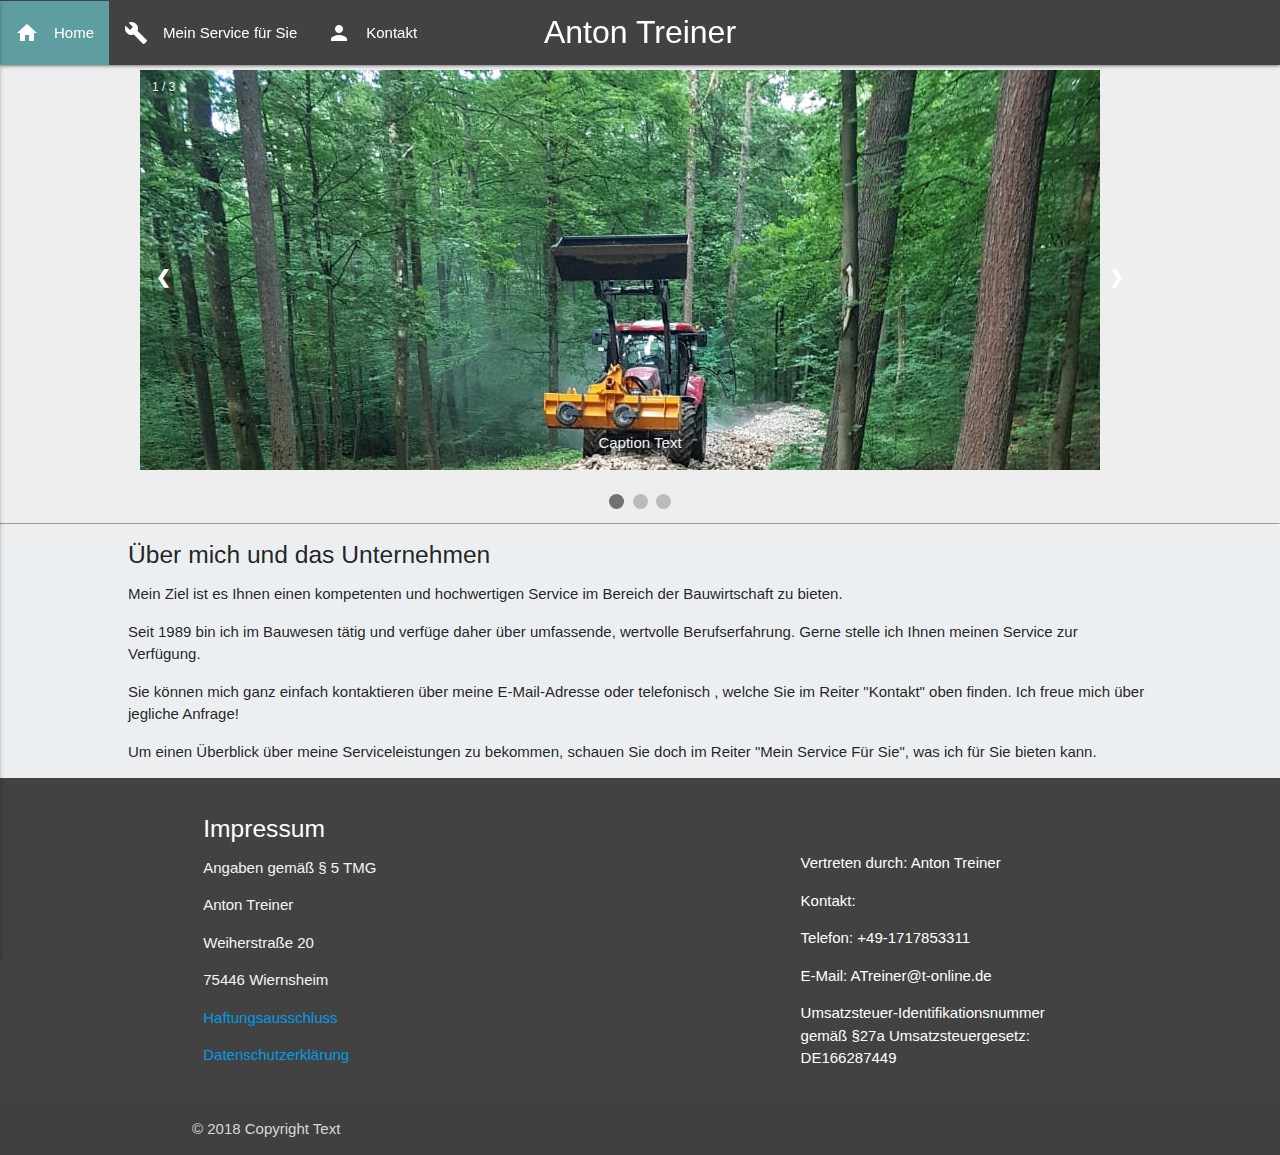
==== views/index.html @ 49706bd2 "Card Layout changed" ====
<!DOCTYPE html>
<html lang="de">

    <head>
        
    <style type="text/css">
        .rand {
            margin-top: 0%;
            margin-left: 5% !important;
            margin-right:15% !important;
            }
        body {    
            margin: 0 !important;
            padding: 0 !important;
            background-color: #eeeeee;
            }
        .weiß {
            background-color: #eceff1;
        }
        .DivToScroll {
    background-color: #F5F5F5;
    border: 1px solid #DDDDDD;
    border-radius: 4px 0 4px 0;
    color: #3B3C3E;
    font-size: 12px;
    font-weight: bold;
    left: -1px;
    padding: 10px 7px 5px;
}
.DivWithScroll {
    height:600px;
    overflow:scroll;
    overflow-x:hidden;
}
        .eingeruecktEins {
            margin-left:10%;
            margin-right:10%;
        }
        .eingeruecktZwei{
            margin-left: 11%;
            margin-right:11%;
        }
        img {
    max-width: 100%;
    height: auto;
    width: auto\9; /* ie8 */
}

        .titel {
            font-size:32px !important;
        }
        @media only screen and (max-width: 600px) {
            .titel{
                font-size:23px !important;
            }
        }
    
        </style>
        <link rel="shortcut icon" href="../static//logo.PNG" type="image/png" />
        <link rel="icon" href="../static/images/logo.PNG" type="image/png" />
        <link rel="stylesheet" href="../css/materialize.min.css">
        <link href="https://fonts.googleapis.com/icon?family=Material+Icons" rel="stylesheet">
        <meta name="viewport" content="width=device-width, initial-scale=1">
        <meta charset="utf-8" />
        <link rel="stylesheet" type="text/css" href="../css/slideshow.css">
        <link rel="stylesheet" href="page.css" type="text/css" media="screen,projection" />
    
    </head>
    
    <body>
        
        <title>Anton Treiner</title>
        <div class="navbar-fixed">
        <nav class="nav-extended grey darken-3">
    <div class="nav-wrapper">
        <a class="brand-logo center titel">Anton Treiner</a>
        <a href="#" data-activates="mobile-demo" class="sidenav-trigger"><i class="material-icons">menu</i></a>
      <ul class="left hide-on-med-and-down">
        <li><a href="../views/index.html"  style="background-color:cadetblue;" class="waves-effect waves-teal" title="Hier gelangen Sie zur Home Ansicht!"><i class="material-icons left " >home</i>Home</a></li>
        <li><a href="../views/AT_Webseite_Service.html" title="Hier gelangen Sie zum Service!" class="waves-light waves-effect"><i class="material-icons left"  >build</i>Mein Service für Sie</a></li>
        <li><a href="../views/AT_Webseite_Kontakt.html" class="waves-effect waves-light" title="Hier gelangen Sie zu meinen Kontaktdaten!" ><i class="material-icons left" class="waves-effect waves-light" >person</i>Kontakt</a></li>
      </ul>
    </div>
            
  </nav>
            <ul class="sidenav" id="mobile-demo">
    <li><a href="../views/index.html" class="waves-light waves-effect" title="Hier gelangen Sie zur Home Ansicht!" style="background-color:cadetblue"><i class="material-icons left " >home</i>Home</a></li>
        <li><a href="../views/AT_Webseite_Service.html" class="waves-light waves-effect" title="Hier gelangen Sie zum Service!"><i class="material-icons left" >build</i>Mein Service für Sie</a></li>
        <li><a href="../views/AT_Webseite_Kontakt.html" class="waves-light waves-effect" title="Hier gelangen Sie zu meinen Kontaktdaten!"><i class="material-icons left" >person</i>Kontakt</a></li>
  </ul>
            
            </div>
        <div class="slideshow-container">

<div class="mySlides fade">
  <div class="numbertext">1 / 3</div>
  <img src="../static/images/wegebau_und_wegsanierung.jpg" style="width:auto">
  <div class="text">Caption Text</div>
</div>

<div class="mySlides fade">
  <div class="numbertext">2 / 3</div>
  <img src="../static/images/logo.PNG">
  <div class="text">Caption Two</div>
</div>

<div class="mySlides fade">
  <div class="numbertext">3 / 3</div>
  <img src="../static/images/logo.PNG">
  <div class="text">Caption Three</div>
</div>

<a class="prev" onclick="plusSlides(-1)">&#10094;</a>
<a class="next" onclick="plusSlides(1)">&#10095;</a>

</div>
<br>

<div style="text-align:center">
  <span class="dot" onclick="currentSlide(1)"></span> 
  <span class="dot" onclick="currentSlide(2)"></span> 
  <span class="dot" onclick="currentSlide(3)"></span> 
</div>
        <hr>
        
        <div class="left-align">
        
        <div class="weiß"  >
            <div style="margin-left:10%;margin-right:10%">
        <h5>Über mich und das Unternehmen</h5>
                
        <p>Mein Ziel ist es Ihnen einen kompetenten und hochwertigen Service im Bereich der Bauwirtschaft zu bieten.</p>
        <p>Seit 1989 bin ich im Bauwesen tätig und verfüge daher über umfassende, wertvolle Berufserfahrung. Gerne
        stelle ich Ihnen meinen Service zur Verfügung.</p> 
        <p>Sie können mich ganz einfach kontaktieren über meine
        E-Mail-Adresse oder telefonisch , welche Sie im Reiter "Kontakt" oben finden. Ich freue mich
        über jegliche Anfrage!</p>
        <p>Um einen Überblick über meine Serviceleistungen zu bekommen, schauen
        Sie doch im Reiter "Mein Service Für Sie", was ich für Sie bieten kann.</p>
        </div>
        </div>
            </div>
            <footer class="page-footer grey darken-3">
          <div class="container">
            <div class="row">
              <div class="col l6 s12 grey darken-3">
                <h5 class="white-text">Impressum</h5>
                <p class="grey-text text-lighten-4">Angaben gemäß § 5 TMG</p>
                <p class="grey-text text-lighten-4">Anton Treiner</p>
                <p class="grey-text text-lighten-4">Weiherstraße 20</p>
                <p class="grey-text text-lighten-4">75446 Wiernsheim </p>
                <a class="modal-trigger" href="#demo-modal">Haftungsausschluss</a>
                <p><a class="modal-trigger" href="#demo-modal1">Datenschutzerklärung</a></p>

  <!-- Modal Structure -->
  <div id="demo-modal" class="modal">
    <div class="modal-content" style="color:black">
<p><strong>Haftungsausschluss: </strong><br><br><strong>Haftung für Inhalte</strong><br><br>
Die Inhalte unserer Seiten wurden mit größter Sorgfalt erstellt. Für die Richtigkeit, Vollständigkeit und Aktualität der Inhalte können wir jedoch keine Gewähr übernehmen. Als Diensteanbieter sind wir gemäß § 7 Abs.1 TMG für eigene Inhalte auf diesen Seiten nach den allgemeinen Gesetzen verantwortlich. Nach §§ 8 bis 10 TMG sind wir als Diensteanbieter jedoch nicht verpflichtet, übermittelte oder gespeicherte fremde Informationen zu überwachen oder nach Umständen zu forschen, die auf eine rechtswidrige Tätigkeit hinweisen. Verpflichtungen zur Entfernung oder Sperrung der Nutzung von Informationen nach den allgemeinen Gesetzen bleiben hiervon unberührt. Eine diesbezügliche Haftung ist jedoch erst ab dem Zeitpunkt der Kenntnis einer konkreten Rechtsverletzung möglich. Bei Bekanntwerden von entsprechenden Rechtsverletzungen werden wir diese Inhalte umgehend entfernen.<br><br><strong>Haftung für Links</strong><br><br>
Unser Angebot enthält Links zu externen Webseiten Dritter, auf deren Inhalte wir keinen Einfluss haben. Deshalb können wir für diese fremden Inhalte auch keine Gewähr übernehmen. Für die Inhalte der verlinkten Seiten ist stets der jeweilige Anbieter oder Betreiber der Seiten verantwortlich. Die verlinkten Seiten wurden zum Zeitpunkt der Verlinkung auf mögliche Rechtsverstöße überprüft. Rechtswidrige Inhalte waren zum Zeitpunkt der Verlinkung nicht erkennbar. Eine permanente inhaltliche Kontrolle der verlinkten Seiten ist jedoch ohne konkrete Anhaltspunkte einer Rechtsverletzung nicht zumutbar. Bei Bekanntwerden von Rechtsverletzungen werden wir derartige Links umgehend entfernen.<br><br><strong>Urheberrecht</strong><br><br>
Die durch die Seitenbetreiber erstellten Inhalte und Werke auf diesen Seiten unterliegen dem deutschen Urheberrecht. Die Vervielfältigung, Bearbeitung, Verbreitung und jede Art der Verwertung außerhalb der Grenzen des Urheberrechtes bedürfen der schriftlichen Zustimmung des jeweiligen Autors bzw. Erstellers. Downloads und Kopien dieser Seite sind nur für den privaten, nicht kommerziellen Gebrauch gestattet. Soweit die Inhalte auf dieser Seite nicht vom Betreiber erstellt wurden, werden die Urheberrechte Dritter beachtet. Insbesondere werden Inhalte Dritter als solche gekennzeichnet. Sollten Sie trotzdem auf eine Urheberrechtsverletzung aufmerksam werden, bitten wir um einen entsprechenden Hinweis. Bei Bekanntwerden von Rechtsverletzungen werden wir derartige Inhalte umgehend entfernen.<br><br><strong>Datenschutz</strong><br><br>
Die Nutzung unserer Webseite ist in der Regel ohne Angabe personenbezogener Daten möglich. Soweit auf unseren Seiten personenbezogene Daten (beispielsweise Name, Anschrift oder eMail-Adressen) erhoben werden, erfolgt dies, soweit möglich, stets auf freiwilliger Basis. Diese Daten werden ohne Ihre ausdrückliche Zustimmung nicht an Dritte weitergegeben. <br>
Wir weisen darauf hin, dass die Datenübertragung im Internet (z.B. bei der Kommunikation per E-Mail) Sicherheitslücken aufweisen kann. Ein lückenloser Schutz der Daten vor dem Zugriff durch Dritte ist nicht möglich. <br>
Der Nutzung von im Rahmen der Impressumspflicht veröffentlichten Kontaktdaten durch Dritte zur Übersendung von nicht ausdrücklich angeforderter Werbung und Informationsmaterialien wird hiermit ausdrücklich widersprochen. Die Betreiber der Seiten behalten sich ausdrücklich rechtliche Schritte im Falle der unverlangten Zusendung von Werbeinformationen, etwa durch Spam-Mails, vor.<br>
</p><br> 
Website Impressum erstellt durch <a href="https://www.impressum-generator.de">impressum-generator.de</a> von der <a href="https://www.kanzlei-hasselbach.de/">Kanzlei Hasselbach</a>
 </div>
          <div class="modal-footer">
      <a href="#!" class="modal-action modal-close waves-effect waves-red btn red lighten-1">Schließen</a>
    </div>

    </div>
        <!-- Modal Structure -->
  <div id="demo-modal1" class="modal">
    <div class="modal-content" style="color:black">
<h3>Datenschutzerklärung</h3>
<h4>1. Datenschutz auf einen Blick</h4>
<h5>Allgemeine Hinweise</h5> <p>Die folgenden Hinweise geben einen einfachen überblick daruu;ber, was mit Ihren personenbezogenen Daten passiert, wenn Sie unsere Website besuchen. Personenbezogene Daten sind alle Daten, mit denen Sie persönlich identifiziert werden können. Ausführliche Informationen zum Thema Datenschutz entnehmen Sie unserer unter diesem Text aufgeführt;hrten Datenschutzerklärung.</p>
<h5>Datenerfassung auf unserer Website</h5> <p><strong>Wer ist verantwortlich für die Datenerfassung auf dieser Website?</strong></p> <p>Die Datenverarbeitung auf dieser Website erfolgt durch den Websitebetreiber. Dessen Kontaktdaten können Sie dem Impressum dieser Website entnehmen.</p> <p><strong>Wie erfassen wir Ihre Daten?</strong></p> <p>Ihre Daten werden zum einen dadurch erhoben, dass Sie uns diese mitteilen. Hierbei kann es sich z.B. um Daten handeln, die Sie in ein Kontaktformular eingeben.</p> <p>Andere Daten werden automatisch beim Besuch der Website durch unsere IT-Systeme erfasst. Das sind vor allem technische Daten (z.B. Internetbrowser, Betriebssystem oder Uhrzeit des Seitenaufrufs). Die Erfassung dieser Daten erfolgt automatisch, sobald Sie unsere Website betreten.</p> <p><strong>Wof&uuml;r nutzen wir Ihre Daten?</strong></p> <p>Ein Teil der Daten wird erhoben, um eine fehlerfreie Bereitstellung der Website zu gew&auml;hrleisten. Andere Daten können zur Analyse Ihres Nutzerverhaltens verwendet werden.</p> <p><strong>Welche Rechte haben Sie bez&uuml;glich Ihrer Daten?</strong></p> <p>Sie haben jederzeit das Recht unentgeltlich Auskunft &uuml;ber Herkunft, Empf&auml;nger und Zweck Ihrer gespeicherten personenbezogenen Daten zu erhalten. Sie haben au&szlig;erdem ein Recht, die Berichtigung, Sperrung oder Löschung dieser Daten zu verlangen. Hierzu sowie zu weiteren Fragen zum Thema Datenschutz können Sie sich jederzeit unter der im Impressum angegebenen Adresse an uns wenden. Des Weiteren steht Ihnen ein Beschwerderecht bei der zust&auml;ndigen Aufsichtsbehörde zu.</p> <p>Au&szlig;erdem haben Sie das Recht, unter bestimmten Umst&auml;nden die Einschr&auml;nkung der Verarbeitung Ihrer personenbezogenen Daten zu verlangen. Details hierzu entnehmen Sie der Datenschutzerkl&auml;rung unter &bdquo;Recht auf Einschr&auml;nkung der Verarbeitung&ldquo;.</p>
<h4>2. Allgemeine Hinweise und Pflichtinformationen</h4>
<h5>Datenschutz</h5> <p>Die Betreiber dieser Seiten nehmen den Schutz Ihrer persönlichen Daten sehr ernst. Wir behandeln Ihre personenbezogenen Daten vertraulich und entsprechend der gesetzlichen Datenschutzvorschriften sowie dieser Datenschutzerkl&auml;rung.</p> <p>Wenn Sie diese Website benutzen, werden verschiedene personenbezogene Daten erhoben. Personenbezogene Daten sind Daten, mit denen Sie persönlich identifiziert werden können. Die vorliegende Datenschutzerkl&auml;rung erl&auml;utert, welche Daten wir erheben und wof&uuml;r wir sie nutzen. Sie erl&auml;utert auch, wie und zu welchem Zweck das geschieht.</p> <p>Wir weisen darauf hin, dass die Daten&uuml;bertragung im Internet (z.B. bei der Kommunikation per E-Mail) Sicherheitsl&uuml;cken aufweisen kann. Ein l&uuml;ckenloser Schutz der Daten vor dem Zugriff durch Dritte ist nicht möglich.</p>
<h5>Hinweis zur verantwortlichen Stelle</h5> <p>Die verantwortliche Stelle f&uuml;r die Datenverarbeitung auf dieser Website ist:</p> <p>Anton Treiner<br />
Weiherstra&szlig;e 20<br />
75446 Wiernsheim</p>

<p>Telefon: 01716838472<br />
E-Mail: atreiner@t-online.de</p>
 <p>Verantwortliche Stelle ist die natürliche oder juristische Person, die allein oder gemeinsam mit anderen über die Zwecke und Mittel der Verarbeitung von personenbezogenen Daten (z.B. Namen, E-Mail-Adressen o. &Auml;.) entscheidet.</p>
<h5>Widerruf Ihrer Einwilligung zur Datenverarbeitung</h5> <p>Viele Datenverarbeitungsvorg&auml;nge sind nur mit Ihrer ausdr&uuml;cklichen Einwilligung möglich. Sie können eine bereits erteilte Einwilligung jederzeit widerrufen. Dazu reicht eine formlose Mitteilung per E-Mail an uns. Die Rechtm&auml;&szlig;igkeit der bis zum Widerruf erfolgten Datenverarbeitung bleibt vom Widerruf unber&uuml;hrt.</p>
<h5>Widerspruchsrecht gegen die Datenerhebung in besonderen F&auml;llen sowie gegen Direktwerbung (Art. 21 DSGVO)</h5> <p><strong>Wenn die Datenverarbeitung auf Grundlage von Art. 6 Abs. 1 lit. e oder f DSGVO erfolgt, haben Sie jederzeit das Recht, aus Gr&uuml;nden, die sich aus Ihrer besonderen Situation ergeben, gegen die Verarbeitung Ihrer personenbezogenen Daten Widerspruch einzulegen; dies gilt auch f&uuml;r ein auf diese Bestimmungen gest&uuml;tztes Profiling. Die jeweilige Rechtsgrundlage, auf denen eine Verarbeitung beruht, entnehmen Sie dieser Datenschutzerkl&auml;rung. Wenn Sie Widerspruch einlegen, werden wir Ihre betroffenen personenbezogenen Daten nicht mehr verarbeiten, es sei denn, wir können zwingende schutzw&uuml;rdige Gr&uuml;nde f&uuml;r die Verarbeitung nachweisen, die Ihre Interessen, Rechte und Freiheiten &uuml;berwiegen oder die Verarbeitung dient der Geltendmachung, Aus&uuml;bung oder Verteidigung von Rechtsanspr&uuml;chen (Widerspruch nach Art. 21 Abs. 1 DSGVO).</strong></p> <p><strong>Werden Ihre personenbezogenen Daten verarbeitet, um Direktwerbung zu betreiben, so haben Sie das Recht, jederzeit Widerspruch gegen die Verarbeitung Sie betreffender personenbezogener Daten zum Zwecke derartiger Werbung einzulegen; dies gilt auch f&uuml;r das Profiling, soweit es mit solcher Direktwerbung in Verbindung steht. Wenn Sie widersprechen, werden Ihre personenbezogenen Daten anschlie&szlig;end nicht mehr zum Zwecke der Direktwerbung verwendet (Widerspruch nach Art. 21 Abs. 2 DSGVO).</strong></p>
<h5>Beschwerderecht bei der zust&auml;ndigen Aufsichtsbehörde</h5> <p>Im Falle von Verstößen gegen die DSGVO steht den Betroffenen ein Beschwerderecht bei einer Aufsichtsbehörde, insbesondere in dem Mitgliedstaat ihres gewöhnlichen Aufenthalts, ihres Arbeitsplatzes oder des Orts des mutmaßlichen Verstoßes zu. Das Beschwerderecht besteht unbeschadet anderweitiger verwaltungsrechtlicher oder gerichtlicher Rechtsbehelfe.</p>
<h5>Recht auf Daten&uuml;bertragbarkeit</h5> <p>Sie haben das Recht, Daten, die wir auf Grundlage Ihrer Einwilligung oder in Erf&uuml;llung eines Vertrags automatisiert verarbeiten, an sich oder an einen Dritten in einem g&auml;ngigen, maschinenlesbaren Format aush&auml;ndigen zu lassen. Sofern Sie die direkte &Uuml;bertragung der Daten an einen anderen Verantwortlichen verlangen, erfolgt dies nur, soweit es technisch machbar ist.</p>
<h5>Auskunft, Sperrung, Löschung und Berichtigung</h5> <p>Sie haben im Rahmen der geltenden gesetzlichen Bestimmungen jederzeit das Recht auf unentgeltliche Auskunft &uuml;ber Ihre gespeicherten personenbezogenen Daten, deren Herkunft und Empf&auml;nger und den Zweck der Datenverarbeitung und ggf. ein Recht auf Berichtigung, Sperrung oder Löschung dieser Daten. Hierzu sowie zu weiteren Fragen zum Thema personenbezogene Daten können Sie sich jederzeit unter der im Impressum angegebenen Adresse an uns wenden.</p>
<h5>Recht auf Einschr&auml;nkung der Verarbeitung</h5> <p>Sie haben das Recht, die Einschr&auml;nkung der Verarbeitung Ihrer personenbezogenen Daten zu verlangen. Hierzu können Sie sich jederzeit unter der im Impressum angegebenen Adresse an uns wenden. Das Recht auf Einschr&auml;nkung der Verarbeitung besteht in folgenden F&auml;llen:</p> <ul> <li>Wenn Sie die Richtigkeit Ihrer bei uns gespeicherten personenbezogenen Daten bestreiten, benötigen wir in der Regel Zeit, um dies zu &uuml;berpr&uuml;fen. F&uuml;r die Dauer der Pr&uuml;fung haben Sie das Recht, die Einschr&auml;nkung der Verarbeitung Ihrer personenbezogenen Daten zu verlangen.</li> <li>Wenn die Verarbeitung Ihrer personenbezogenen Daten unrechtm&auml;&szlig;ig geschah / geschieht, können Sie statt der Löschung die Einschr&auml;nkung der Datenverarbeitung verlangen.</li> <li>Wenn wir Ihre personenbezogenen Daten nicht mehr benötigen, Sie sie jedoch zur Aus&uuml;bung, Verteidigung oder Geltendmachung von Rechtsanspr&uuml;chen benötigen, haben Sie das Recht, statt der Löschung die Einschr&auml;nkung der Verarbeitung Ihrer personenbezogenen Daten zu verlangen.</li> <li>Wenn Sie einen Widerspruch nach Art. 21 Abs. 1 DSGVO eingelegt haben, muss eine Abw&auml;gung zwischen Ihren und unseren Interessen vorgenommen werden. Solange noch nicht feststeht, wessen Interessen &uuml;berwiegen, haben Sie das Recht, die Einschr&auml;nkung der Verarbeitung Ihrer personenbezogenen Daten zu verlangen.</li> </ul> <p>Wenn Sie die Verarbeitung Ihrer personenbezogenen Daten eingeschr&auml;nkt haben, d&uuml;rfen diese Daten &ndash; von ihrer Speicherung abgesehen &ndash; nur mit Ihrer Einwilligung oder zur Geltendmachung, Aus&uuml;bung oder Verteidigung von Rechtsanspr&uuml;chen oder zum Schutz der Rechte einer anderen nat&uuml;rlichen oder juristischen Person oder aus Gr&uuml;nden eines wichtigen öffentlichen Interesses der Europ&auml;ischen Union oder eines Mitgliedstaats verarbeitet werden.</p>
<h4>3. Datenerfassung auf unserer Website</h4>
<h5>Anfrage per E-Mail, Telefon oder Telefax</h5> <p>Wenn Sie uns per E-Mail, Telefon oder Telefax kontaktieren, wird Ihre Anfrage inklusive aller daraus hervorgehenden personenbezogenen Daten (Name, Anfrage) zum Zwecke der Bearbeitung Ihres Anliegens bei uns gespeichert und verarbeitet. Diese Daten geben wir nicht ohne Ihre Einwilligung weiter.</p> <p>Die Verarbeitung dieser Daten erfolgt auf Grundlage von Art. 6 Abs. 1 lit. b DSGVO, sofern Ihre Anfrage mit der Erf&uuml;llung eines Vertrags zusammenh&auml;ngt oder zur Durchf&uuml;hrung vorvertraglicher Ma&szlig;nahmen erforderlich ist. In allen &uuml;brigen F&auml;llen beruht die Verarbeitung auf Ihrer Einwilligung (Art. 6 Abs. 1 lit. a DSGVO) und / oder auf unseren berechtigten Interessen (Art. 6 Abs. 1 lit. f DSGVO), da wir ein berechtigtes Interesse an der effektiven Bearbeitung der an uns gerichteten Anfragen haben.</p> <p>Die von Ihnen an uns per Kontaktanfragen &uuml;bersandten Daten verbleiben bei uns, bis Sie uns zur Löschung auffordern, Ihre Einwilligung zur Speicherung widerrufen oder der Zweck f&uuml;r die Datenspeicherung entf&auml;llt (z. B. nach abgeschlossener Bearbeitung Ihres Anliegens). Zwingende gesetzliche Bestimmungen &ndash; insbesondere gesetzliche Aufbewahrungsfristen &ndash; bleiben unber&uuml;hrt.</p>
<h4>4. Plugins und Tools</h4>
<h5>Google Web Fonts</h5> <p>Diese Seite nutzt zur einheitlichen Darstellung von Schriftarten so genannte Web Fonts, die von Google bereitgestellt werden. Beim Aufruf einer Seite l&auml;dt Ihr Browser die benötigten Web Fonts in ihren Browsercache, um Texte und Schriftarten korrekt anzuzeigen.</p> <p>Zu diesem Zweck muss der von Ihnen verwendete Browser Verbindung zu den Servern von Google aufnehmen. Hierdurch erlangt Google Kenntnis dar&uuml;ber, dass &uuml;ber Ihre IP-Adresse unsere Website aufgerufen wurde. Die Nutzung von Google Web Fonts erfolgt im Interesse einer einheitlichen und ansprechenden Darstellung unserer Online-Angebote. Dies stellt ein berechtigtes Interesse im Sinne von Art. 6 Abs. 1 lit. f DSGVO dar.</p> <p>Wenn Ihr Browser Web Fonts nicht unterst&uuml;tzt, wird eine Standardschrift von Ihrem Computer genutzt.</p> <p>Weitere Informationen zu Google Web Fonts finden Sie unter <a href="https://developers.google.com/fonts/faq" target="_blank" rel="noopener">https://developers.google.com/fonts/faq</a> und in der Datenschutzerkl&auml;rung von Google: <a href="https://policies.google.com/privacy?hl=de" target="_blank" rel="noopener">https://policies.google.com/privacy?hl=de</a>.</p>
<p>Quelle: <a href="https://www.e-recht24.de">e-recht24.de</a></p>
 </div>
          <div class="modal-footer">
      <a href="#!" class="modal-action modal-close waves-effect waves-red btn red lighten-1">Schließen</a>
    </div>

    </div>
  </div>
              
                <div class="col l4 offset-l2 s12 grey darken-3">
                    <h5 class="white-text"></h5>
                <ul>
                    <p>&nbsp;</p>
                  <li><p>Vertreten durch: Anton Treiner</p></li>
                  <li><p>Kontakt:</p></li>
                  <li><p>Telefon: +49-1717853311</p></li>
                  <li><p>E-Mail: ATreiner@t-online.de</p></li>
                  <li><p>Umsatzsteuer-Identifikationsnummer gemäß §27a Umsatzsteuergesetz: DE166287449</p></li>
                </ul>
              </div>
                </div>
            </div>
          <div class="footer-copyright">
            <div class="container">
            © 2018 Copyright Text
            </div>
          </div>
        </footer>

<script src="../js/jquery-latest.min.js"></script>
<!-- Compiled and minified JavaScript --> 
<script src="../js/materialize.min.js"></script>
<script>
    var slideIndex = 1;
showSlides(slideIndex);

function plusSlides(n) {
  showSlides(slideIndex += n);
}

function currentSlide(n) {
  showSlides(slideIndex = n);
}

function showSlides(n) {
  var i;
  var slides = document.getElementsByClassName("mySlides");
  var dots = document.getElementsByClassName("dot");
  if (n > slides.length) {slideIndex = 1}    
  if (n < 1) {slideIndex = slides.length}
  for (i = 0; i < slides.length; i++) {
      slides[i].style.display = "none";  
  }
  for (i = 0; i < dots.length; i++) {
      dots[i].className = dots[i].className.replace(" active", "");
  }
  slides[slideIndex-1].style.display = "block";  
  dots[slideIndex-1].className += " active";
}
 $( document ).ready(function(){
  $(".sidenav-trigger").sideNav();
});
    $('.sidenav-trigger').sideNav({
    menuWidth: 300, // Default is 240
    edge: 'left', // Choose the horizontal origin
    closeOnClick: true // Closes side-nav on <a> clicks, useful for Angular/Meteor
  }
);
        $(document).ready(function(){
    $('.modal').modal();
  })
</script>
            
            
    </body>
    
    
    
</html>
---- css/slideshow.css ----
* {box-sizing: border-box}
body {font-family: Verdana, sans-serif; margin:0}
.mySlides {display: none}
img {vertical-align: middle;}

/* Slideshow container */
.slideshow-container {
  max-width: 1000px;
  max-height: 400px;
  position: relative;
  margin: auto;
  margin-top: 0.5%;
  overflow-y:hidden;
}

/* Next & previous buttons */
.prev, .next {
  cursor: pointer;
  position: absolute;
  top: 50%;
  width: auto;
  padding: 16px;
  margin-top: -22px;
  color: white;
  font-weight: bold;
  font-size: 18px;
  transition: 0.6s ease;
  border-radius: 0 3px 3px 0;
}

/* Position the "next button" to the right */
.next {
  right: 0;
  border-radius: 3px 0 0 3px;
}

/* On hover, add a black background color with a little bit see-through */
.prev:hover, .next:hover {
  background-color: rgba(0,0,0,0.8);
}

/* Caption text */
.text {
  color: #f2f2f2;
  font-size: 15px;
  padding: 8px 12px;
  position: absolute;
  bottom: 8px;
  width: 100%;
  text-align: center;
}

/* Number text (1/3 etc) */
.numbertext {
  color: #f2f2f2;
  font-size: 12px;
  padding: 8px 12px;
  position: absolute;
  top: 0;
}

/* The dots/bullets/indicators */
.dot {
  cursor: pointer;
  height: 15px;
  width: 15px;
  margin: 0 2px;
  background-color: #bbb;
  border-radius: 50%;
  display: inline-block;
  transition: background-color 0.6s ease;
}

.active, .dot:hover {
  background-color: #717171;
}

/* Fading animation */
.fade {
  -webkit-animation-name: fade;
  -webkit-animation-duration: 1.5s;
  animation-name: fade;
  animation-duration: 1.5s;
}

@-webkit-keyframes fade {
  from {opacity: .4} 
  to {opacity: 1}
}

@keyframes fade {
  from {opacity: .4} 
  to {opacity: 1}
}

/* On smaller screens, decrease text size */
@media only screen and (max-width: 300px) {
  .prev, .next,.text {font-size: 11px}
}
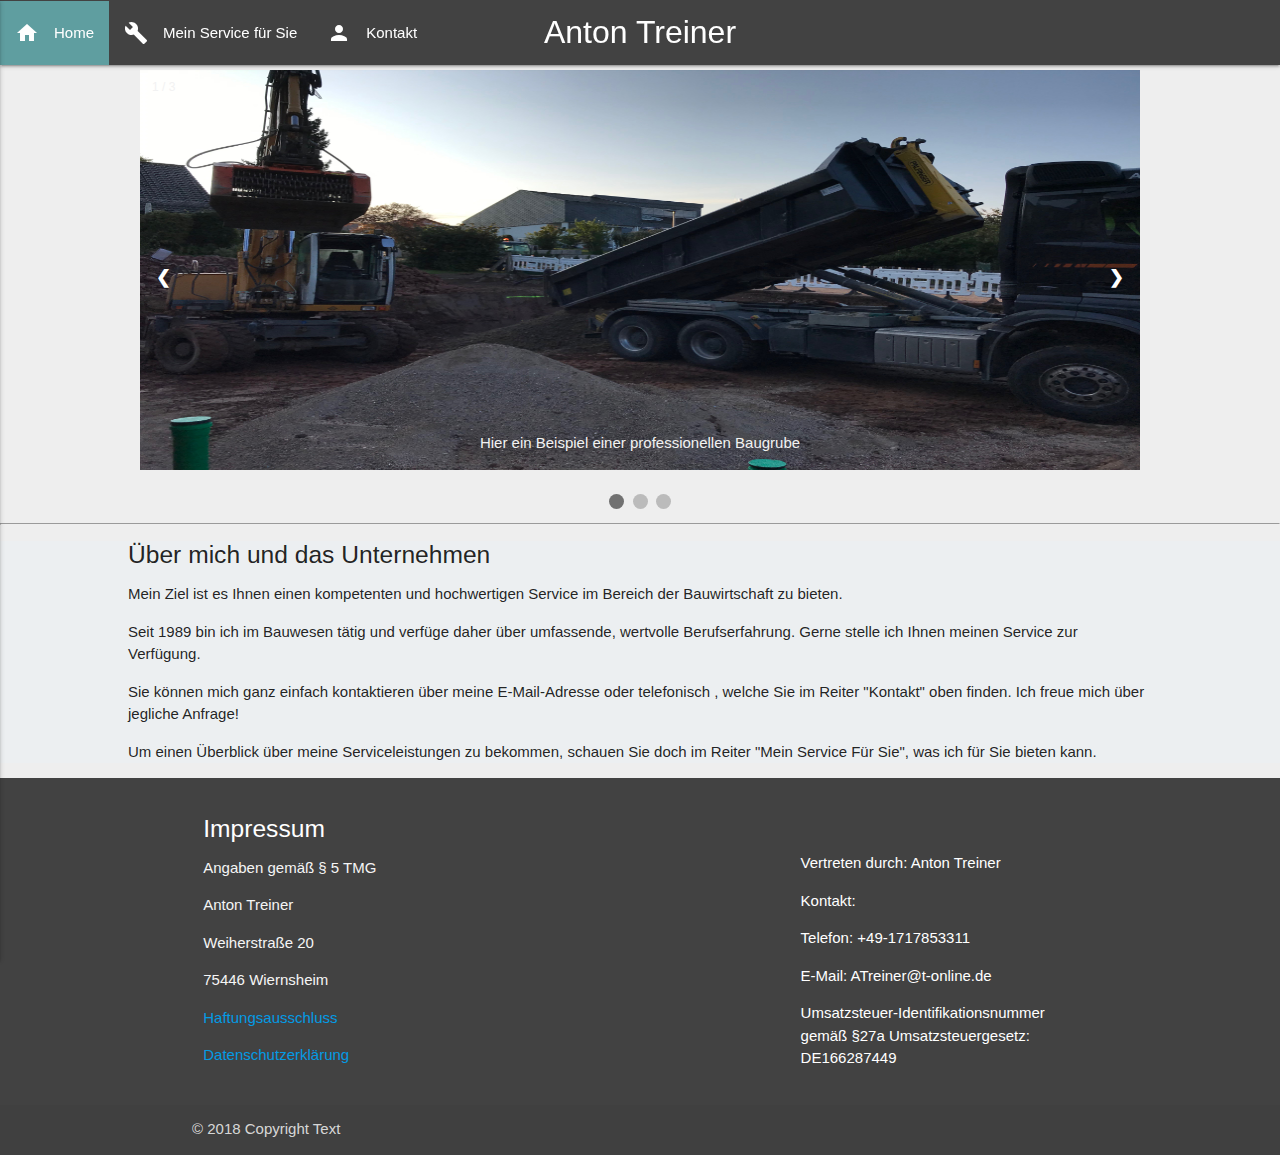
==== commit 82cf9e49: "Service- und Startseite optimiert (Bilder)" ====
--- a/views/index.html
+++ b/views/index.html
@@ -94,20 +94,20 @@
 
 <div class="mySlides fade">
   <div class="numbertext">1 / 3</div>
-  <img src="../static/images/wegebau_und_wegsanierung.jpg" style="width:auto">
-  <div class="text">Caption Text</div>
+  <img class="slideshow" src="../static/images/baustelle.JPG">
+  <div class="text">Hier ein Beispiel einer professionellen Baugrube</div>
 </div>
 
 <div class="mySlides fade">
   <div class="numbertext">2 / 3</div>
-  <img src="../static/images/logo.PNG">
-  <div class="text">Caption Two</div>
+  <img class="slideshow" src="../static/images/bodenverdichtung.jpg">
+  <div class="text">Hier ein Beispiel einer professionellen Bodenerneuerung</div>
 </div>
 
 <div class="mySlides fade">
   <div class="numbertext">3 / 3</div>
-  <img src="../static/images/logo.PNG">
-  <div class="text">Caption Three</div>
+  <img class="slideshow" src="../static/images/logo.PNG">
+  <div class="text"></div>
 </div>
 
 <a class="prev" onclick="plusSlides(-1)">&#10094;</a>
@@ -266,7 +266,17 @@
 );
         $(document).ready(function(){
     $('.modal').modal();
+    var height = $(".slideshow-container").height();
+    var width = $(".slideshow-container").width();
+    setSize(height, width);
   })
+    function setSize(height, width) {
+    document.querySelectorAll('.slideshow').forEach(function(button) {
+            $(button).height(height);
+            console.log(height);
+            $(button).width(width);
+        });
+}
 </script>
             
             
